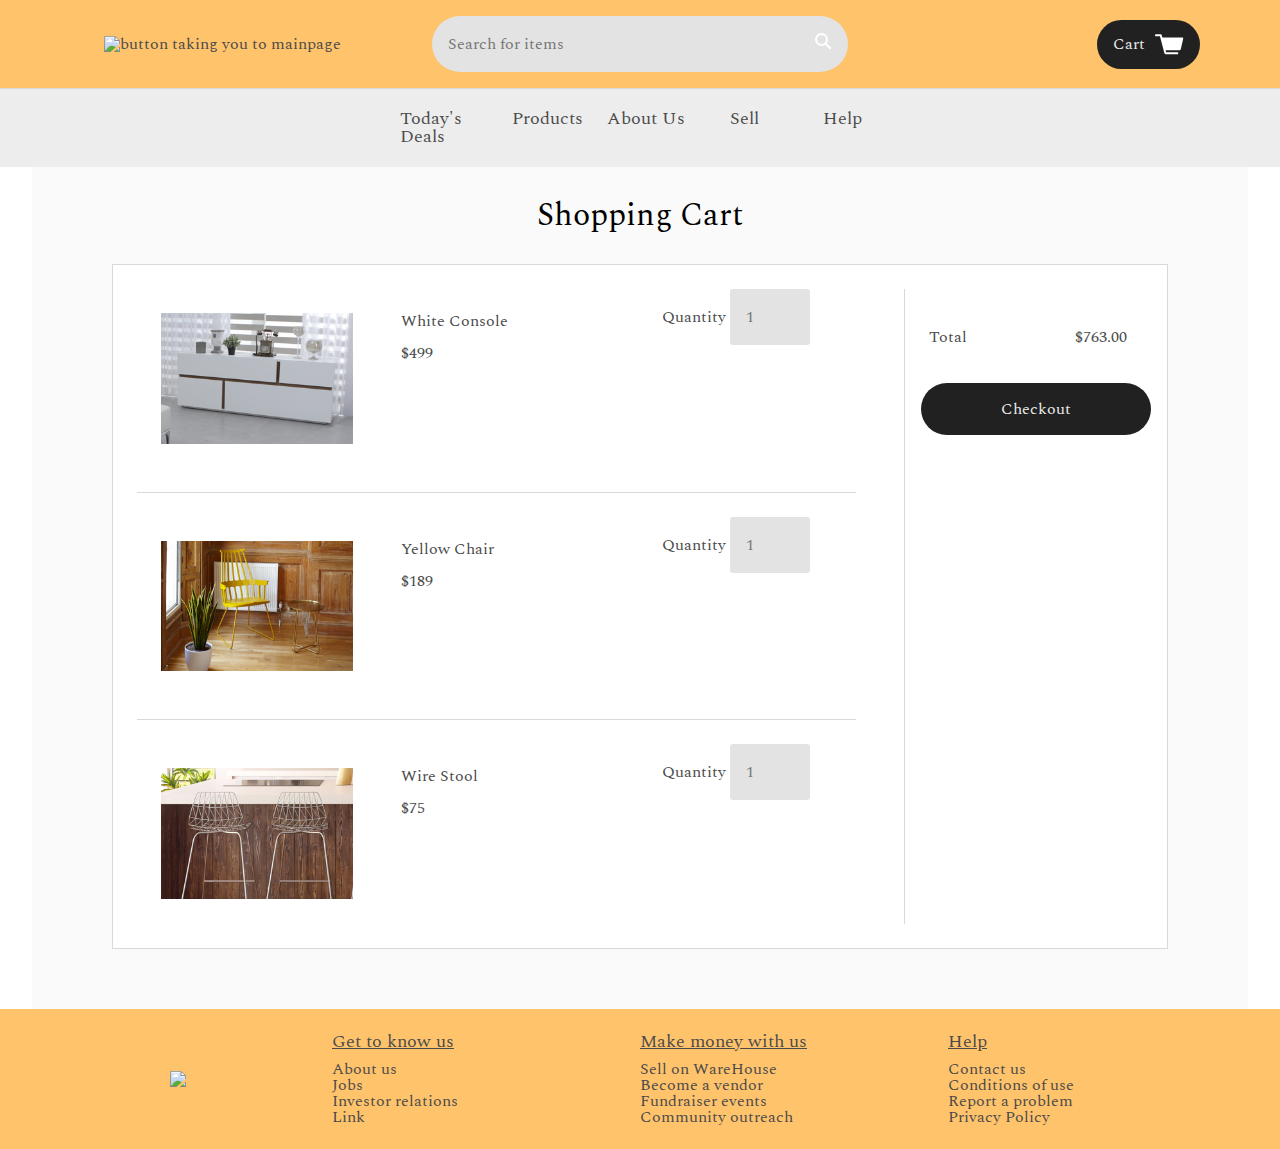
==== cart.html @ 522c7628 "commital" ====
<!DOCTYPE html>
<html>
<head>
  <title>WareHouse</title>
  <link rel="stylesheet" type="text/css" href="resources/css/reset.css">
  <link rel="stylesheet" type="text/css" href="resources/css/base.css">
  <link rel="stylesheet" type="text/css" href="resources/css/cart.css">
  <link href="https://fonts.googleapis.com/css?family=Arapey|Cormorant+SC:400,500,600,700|IM+Fell+DW+Pica+SC|IM+Fell+English+SC|Judson:400,700|Junge|Maitree:400,500,600,700|Playfair+Display:400,700,900|Raleway:400,600,700,800|Spectral:400,500,600,700,800|Suranna|Taviraj:300,400,500,600,700,800,900" rel="stylesheet">
</head>
<body>
  <div class="container">

    <!-- Header -->

    <header>
      <div class="image-container">
        <a href="index.html"><img src="resources/img/home.png" alt="button taking you to mainpage"></a>
      </div>
      <div class="search-bar">
        <input type="text" name="search" placeholder="Search for items">
        <a href="" class="icon"><img src="resources/img/search.svg" alt="search button to conduct searches"></a>
      </div>
      <a href="cart.html" class="button cart">Cart <img src="resources/img/cart.svg" alt="go to cart to complete purchase"></a>
    </header>
    <nav class="top_bar">
      <a href="deals.html">Today's Deals</a>
      <a href="products.html">Products</a>
      <a href="about.html">About Us</a>
      <a href="sell.html">Sell</a>
      <a href="#">Help</a>
    </nav>

    <!-- Cart -->

    <div id="main" class="product-list-section">
      <h2>Shopping Cart</h2>

    <div class="shopping-cart">

        <div class="row">
          <div class="image-container">
            <img src="resources/img/cart/white-console.jpg" alt="cart item">
          </div>

          <div class="description">
            <h3>White Console</h3>
            <br>
            <span class="price">$499</span>
          </div>

          <div>
            Quantity <input type="number" name="Quantity" min="0" placeholder="1">
          </div>
        </div>

        <div class="row">
          <div class="image-container">
            <img src="resources/img/cart/yellow-chair.jpg" alt="cart item">
          </div>

          <div class="description">
            <h3>Yellow Chair</h3>
            <br>
            <span class="price">$189</span>
          </div>

          <div>
            Quantity <input type="number" name="Quantity" min="0" placeholder="1">
          </div>
        </div>

        <div class="row" id="no-border">
          <div class="image-container">
            <img src="resources/img/cart/wire-stool.jpg" alt="cart item">
          </div>

          <div class="description">
            <h3>Wire Stool</h3>
            <br>
            <span class="price">$75</span>
          </div>

            <div>
            Quantity <input type="number" name="Quantity" min="0" placeholder="1">
          </div>
        </div>

      <div class="total">
        <div class="description">
          <h3>Total</h3>
          <span class="price">$763.00</span>
        </div>
        <a href="" class="button">Checkout</a>
      </div>
  </div>
</div>

    <!-- Footer -->

    <footer>
      <img src="resources/img/home.png">
      <div class="links">
        <h4>Get to know us</h4>
        <a href="#">About us</a>
        <a href="jobs.html">Jobs</a>
        <a href="#">Investor relations</a>
        <a href="#">Link</a>
      </div>
      <div class="links">
        <h4>Make money with us</h4>
        <a href="sell.html">Sell on WareHouse</a>
        <a href="#">Become a vendor</a>
        <a href="#">Fundraiser events</a>
        <a href="#">Community outreach</a>
      </div>
      <div class="links">
        <h4>Help</h4>
        <a href="#">Contact us</a>
        <a href="#">Conditions of use</a>
        <a href="#">Report a problem</a>
        <a href="#">Privacy Policy</a>
      </div>
    </footer>
  </div>
</body>
</html>
---- resources/css/base.css ----
@font-face {
  font-family: 'Arial-MT' ;
  src: url('../fonts/ari.ttf') format('truetype');
}

/* Site-Wide Styles */

html {
  font-size: 16px;
}

body {
  font-family: "spectral";
  color: hsla(0, 0%, 29%, 1);
}

.top_bar {font-size: 1.12rem;}

a {
  text-decoration: none;
  transition: .3s;
}

a:hover {
  color: hsla(0, 0%, 29%, 1);
  font-weight: 650;
  font-size: 1.1rem;}
}

h1,
h2,
h3,
h4 {
}



h4{font-size: 1.1rem;
text-decoration: underline;
margin-bottom: 10px;}

input,
textarea,
select {
  border-radius: 3px;
  background-color: hsla(0, 0%, 89%, 1);
  padding: 1rem;
}

/* Reusable Component - Button */

.button {
  border-radius: 30px;
  background-color: hsla(0, 0%, 13%, 1);
  text-align: center;
  color: hsla(0, 0%, 93%, 1);
  transition: .25s;
}

.button:hover {

  background-color: Black - hsla(0, 0%, 13%, 1);
  color: hsla(0, 100%, 100%, 1);
}

/* Reusable Component - Image Container */

.image-container {
  overflow: hidden;
    margin: 1.5rem;
}

.image-container img {
  display: block;
  max-width: 100%;
  height: auto;

}

/* Reusable Component - Product List */

.product-list-section {
  padding: 2rem 5rem 3.75rem 5rem;
}

.product-list {
  display: grid;
  grid-template-columns: repeat(3, 1fr);
  margin-bottom: 3.75rem;
}

.product-category {
  border-radius: 2px;
  background-color: hsla(0, 0%, 100%, 1);
  border: solid 1px hsla(0, 0%, 91%, 1);
    }

.product-category .description-category {
  padding: 1.5rem;
  text-align: left;
}

.product-category h3 {
  margin-bottom: .75rem;
  color: hsla(0, 0%, 29%, 1);
}

.product-item {
  border-radius: 2px;
  background-color: hsla(0, 0%, 100%, 1);
  border: solid 1px hsla(0, 0%, 91%, 1);
}

.product-item .description {
  padding: 1.5rem;
  text-align: center;
}


.product-item h3 {
  margin-bottom: .75rem;
  color: hsla(0, 0%, 29%, 1);
  position: relative;
  display: block;
}

.product-item .price {
  color: hsla(0, 0%, 29%, 1);
}


/* Reusable Component - Form Field With Label */
.field {
  display: flex;
  flex-direction: column;
}

.field label {
  padding-bottom: .75rem;
}


/* Reusable Component - Navigation Breadcrumbs */
ul.breadcrumb {
    padding: 2rem 4rem;
    list-style: none;
    align-items: left;
}
ul.breadcrumb li {
    display: inline;
    font-size: inherit;
    align-items: left;
}
ul.breadcrumb li+li:before {
    padding: 2rem;
    color: hsla(0, 0%, 29%, 1);
    content: "/\00a0";
}
ul.breadcrumb li a {
    color: hsla(0, 0%, 29%, 1);
    text-decoration: none;
}


@media only screen and (max-width: 1100px) {
  .product-list {
    grid-template-columns: repeat(2, 1fr);
  }
}

@media only screen and (max-width: 680px) {
  .product-list {
    grid-template-columns: 1fr;
  }
}


/* Site-Wide Grid */

.container {
  display: grid;
  grid-template-areas: 'header'
                       'nav'
                       'main'
                       'footer';
}


/* Header */

header {
  grid-area: header;
  display: grid;
  grid-template-columns: 22rem 1fr 22rem;
  align-items: center;
  padding: .75rem 5rem;
  font-size: inherit;
  /*background-color: hsla(0, 0%, 93%, 1);*/
  background-color:  #FFC36C;
}

.search-bar {
  display: flex;
  border-radius: 33px 53px 33pzx 53px;
  width: 100%;
}

.search-bar input {
  flex-grow: 1;
  border-top-right-radius: 0;
  border-top-left-radius: 30px;
  border-bottom-right-radius: 0;
  border-bottom-left-radius: 30px;
}

.search-bar .icon {
  background-color: hsla(0, 0%, 89%, 1);
  border-radius: 0 53px 53px 0;
  padding: 1rem;
}

.search-bar .icon img {
  vertical-align: middle;
}

.cart {
  justify-self: end;
  display: flex;
  align-items: center;
  padding: .875rem 1rem;
  border-radius: 54px;
}

.cart img {
  padding-left: .625rem;
}

nav {
  display: grid;
  grid-template-columns: repeat(5, 1fr);
  justify-items: center;
  grid-area: nav;
  background-color: hsla(0, 0%, 93%, 1);

;
  border-top: 1px solid hsla(0, 0%, 85%, 1);
  padding: 1.313rem 24.25rem 1.313rem 25rem;
}

nav a:visted {
  color: hsla(0, 0%, 29%, 1);
}

@media only screen and (max-width: 1100px) {
  header {
    grid-template-columns: 1fr;
    justify-items: center;
  }

  .cart {
    justify-self: auto;
  }
}

@media only screen and (max-width: 700px) {
  nav {
    grid-template-columns: 1fr;
  }
}

/* Main Section */

#main {
  grid-area: main;
  display: grid;
  justify-items: center;
  text-align: center;
  background-color: hsla(0, 0%, 98%, 1);
  border-top: 1px solid hsla(0, 0%, 98%, 1);
}

#main h2 {
  margin-bottom: 2rem;
  font-size: 2rem;
  font-family: "spectral";
  color: black;
}

#main .button {
  box-sizing: border-box;
  width: 14.375rem;
  padding: .875rem 0;
}

/* Footer */

footer {
  grid-area: footer;
  display: grid;
  grid-template-columns: repeat(4, 1fr);
  padding: 1.5rem;
  /* background-color: hsla(0, 100%, 100%, 1); */
  background-color: #FFC36C;
}

footer img {
  align-self: center;
  justify-self: center;
}

footer .links {
  display: grid;
}

footer a {
  color: hsla(0, 0%, 29%, 1);
}

@media only screen and (max-width: 810px) {
  footer {
    grid-template-columns: repeat(3, 1fr);
  }

  footer img {
    grid-column: 1 / span 3;
  }
}

@media only screen and (max-width: 490px) {
  footer {
    grid-template-columns: 1fr;
    justify-items: center;
    text-align: center;
  }

  footer img {
    grid-column: auto;
  }
}
---- resources/css/cart.css ----
#main {
  margin-left: 2rem;
  margin-right: 2rem;
}

.product-list-section {
  padding: 2rem 5rem 3.75rem 5rem;
}

.shopping-cart {
  display: grid;
  grid-template-columns: repeat(4, 1fr);
  grid-template-rows: repeat(3, 1fr);
  grid-column-gap: 3rem;
  border: 1px solid hsla(0, 0%, 85%, 1);
  padding: 0rem 1rem 0rem 0rem;
  background-color: hsla(0, 100%, 100%, 1);
}

.row {
  display: grid;
  grid-template-columns: repeat(3, 1fr);
  grid-column: 1/4;
  padding: 1.5rem 0rem 1.5rem 0rem;
  border-bottom: 1px solid hsla(0, 0%, 85%, 1);
  margin-left: 1.5rem;
}

#no-border {
  border-bottom: none;
}

input {
  width: 3rem;
  padding-left: 1rem;
}

.total {
  grid-column: 4;
  grid-row: 1/4;
  border-left: 1px solid hsla(0, 0%, 85%, 1);
  margin-top: 1.5rem;
  margin-bottom: 1.5rem;
  padding: 1rem 0rem;
}

.product-item h3 {
  margin-bottom: .75rem;
  color: hsla(0, 0%, 29%, 1);
}

.product-item .price {
  color: hsla(0, 0%, 29%, 1);
}

.description {
  padding: 1.5rem;
  text-align: left;
  margin-bottom: 3rem;
}

.total .description h3{
  float: left;
}
.total .description span{
  float: right;
  padding-bottom: 2rem;
}

#main .button {
  box-sizing: border-box;
  padding: 0.875rem 5rem;
  border-radius: 54px;
  margin-left: 1rem;
}

@media only screen and (max-width: 1020px) {
  .landing .product-list {
    grid-template-columns: repeat(3, 1fr);
  }
}


@media only screen and (max-width: 760px) {
  .landing .product-list {
    grid-template-columns: repeat(2, 1fr);
  }
}


@media only screen and (max-width: 470px) {
  .landing .product-list {
    grid-template-columns: 1fr;
  }
}
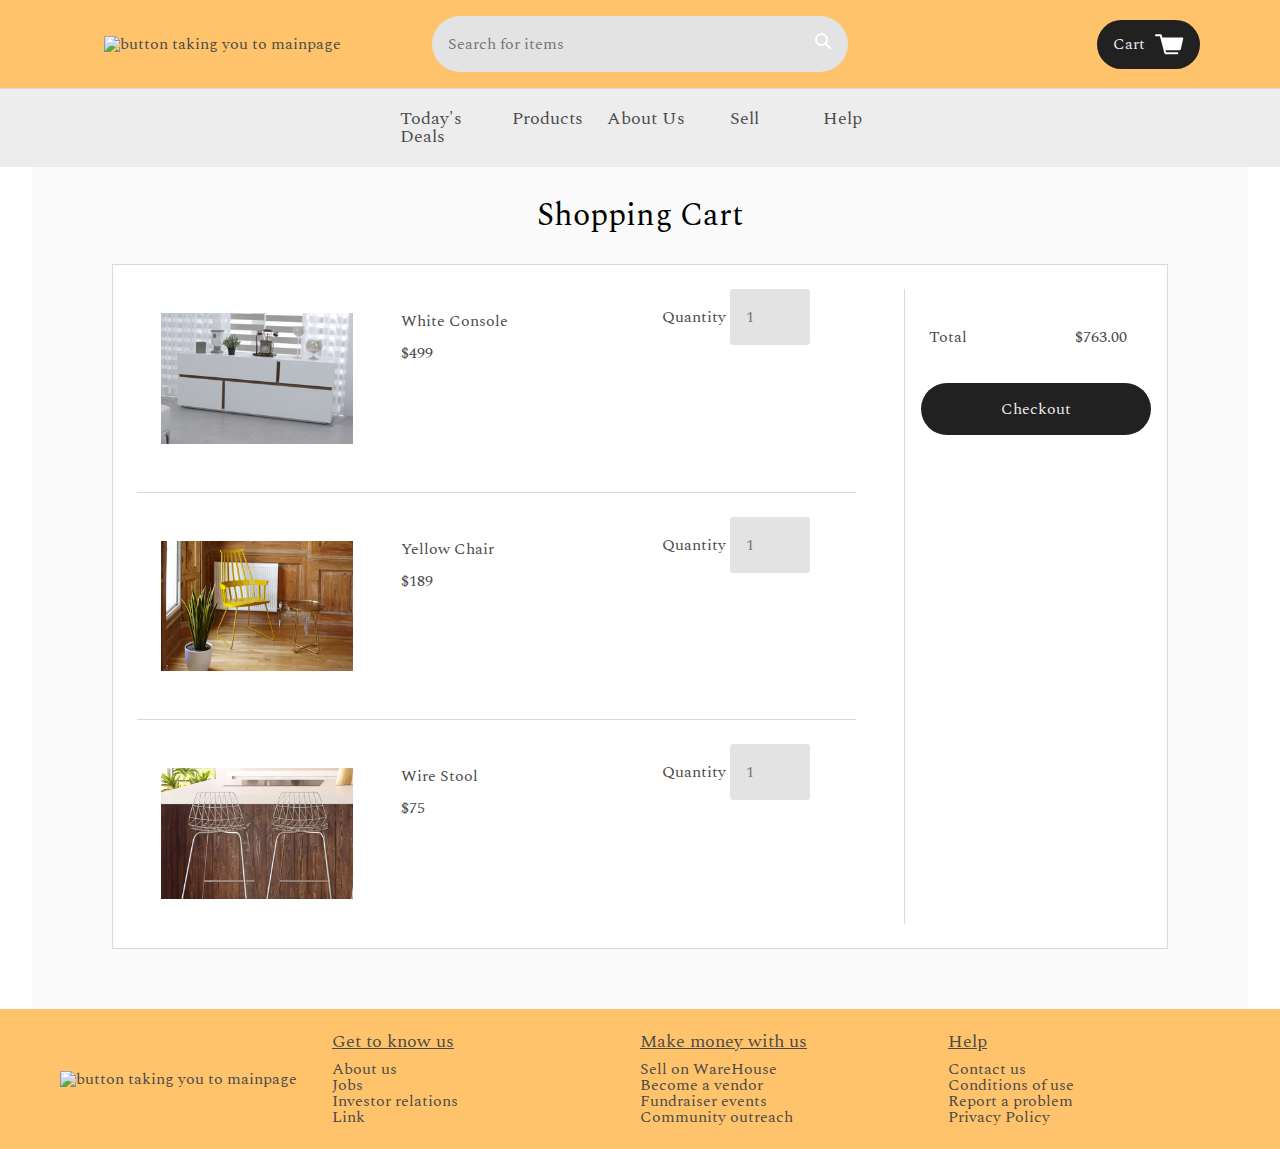
==== commit b4f5c6b5: "commital 2" ====
--- a/cart.html
+++ b/cart.html
@@ -98,7 +98,7 @@
     <!-- Footer -->
 
     <footer>
-      <img src="resources/img/home.png">
+      <img src="resources/img/home.png" alt="button taking you to mainpage">
       <div class="links">
         <h4>Get to know us</h4>
         <a href="#">About us</a>
